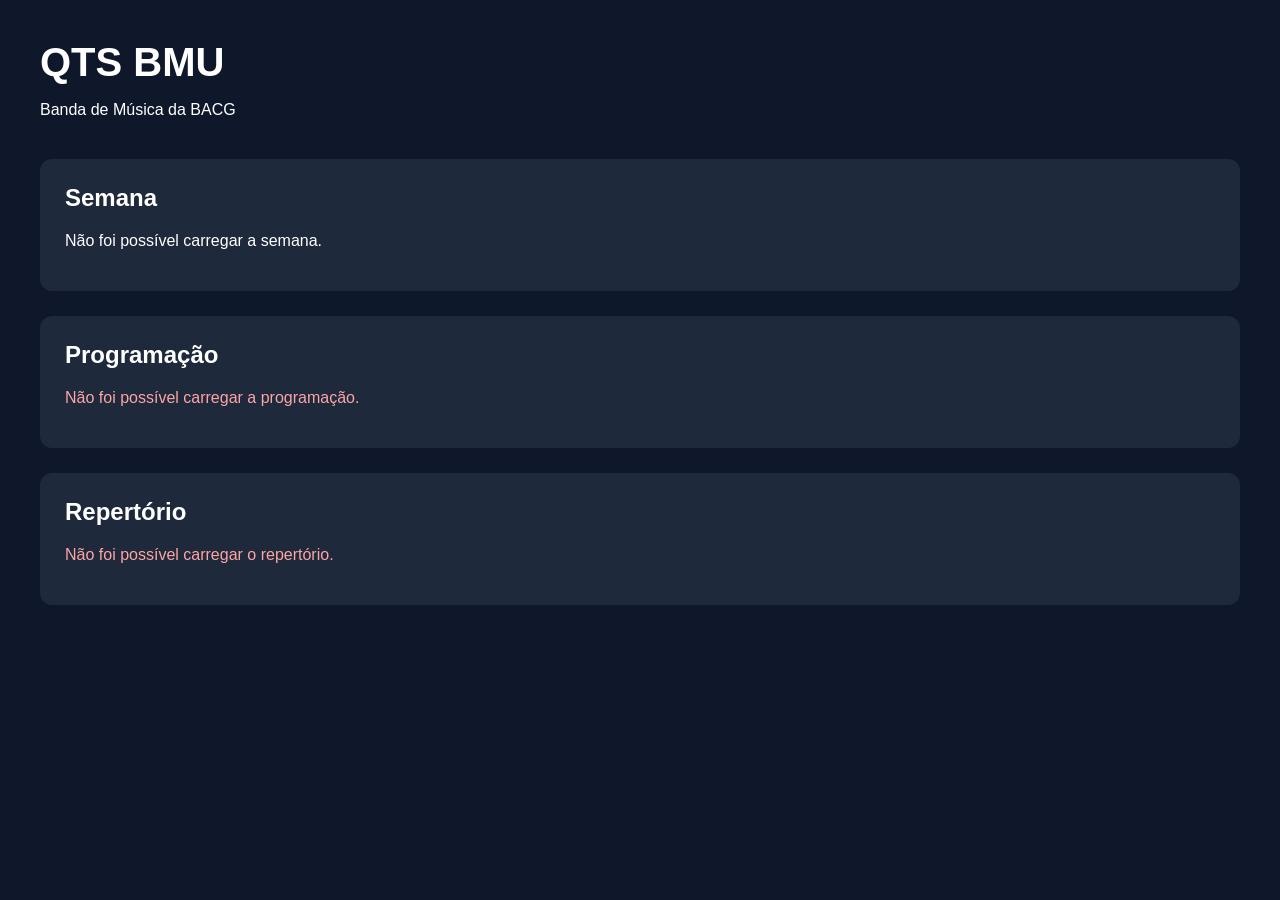
==== qts-bmu/index.html @ 1cc8f897 "feat: cria piloto do QTS BMU integrado ao Google Sheets" ====
<!DOCTYPE html>
<html lang="pt-BR">

<head>

<meta charset="UTF-8">

<meta name="viewport"
content="width=device-width, initial-scale=1.0">

<title>QTS BMU - BACG</title>

<link rel="stylesheet"
href="style.css">

</head>

<body>

<header>

<h1>QTS BMU</h1>

<p>Banda de Música da BACG</p>

</header>

<main>

<section id="informacoes">

<h2>Semana</h2>

<p id="semana">
Carregando...
</p>

</section>

<section>

<h2>Programação</h2>

<div id="programacao">

Carregando programação...

</div>

</section>

<section>

<h2>Repertório</h2>

<div id="repertorio">

Carregando repertório...

</div>

</section>

</main>

<script src="config.js"></script>
<script src="googleSheets.js"></script>
<script src="app.js"></script>

</body>

</html>
---- qts-bmu/style.css ----
body{

background:#0f172a;

color:white;

font-family:Arial,Helvetica,sans-serif;

margin:0;

padding:40px;

}

header{

margin-bottom:40px;

}

section{

background:#1e293b;

padding:25px;

margin-bottom:25px;

border-radius:12px;

}

h1{

margin:0;

font-size:2.5rem;

}

h2{

margin-top:0;

}

#semana {
  display: flex;
  flex-direction: column;
  gap: 0.55rem;
}

.ultima-atualizacao,
.aviso-programacao {
  color: #94a3b8;
  font-size: 0.9rem;
}

.mensagem-erro {
  color: #fca5a5;
}

.dia-card {
  overflow: hidden;
  margin-bottom: 1rem;
  border: 1px solid #334155;
  border-radius: 10px;
  background: #0f172a;
}

.dia-card-header {
  display: flex;
  justify-content: space-between;
  gap: 1rem;
  padding: 1rem;
  background: #273449;
}

.dia-card-header h3 {
  margin: 0;
}

.dia-card-header span {
  color: #94a3b8;
}

.atividade-item {
  display: grid;
  grid-template-columns: 90px 1fr;
  gap: 1rem;
  padding: 1rem;
  border-top: 1px solid #263449;
}

.atividade-item:first-child {
  border-top: none;
}

.atividade-item time {
  color: #93c5fd;
  font-weight: 700;
}

.atividade-conteudo {
  display: flex;
  flex-direction: column;
  gap: 0.3rem;
}

.atividade-conteudo span,
.atividade-conteudo small {
  color: #94a3b8;
}

.repertorio-grid {
  display: grid;
  gap: 1rem;
  grid-template-columns:
    repeat(auto-fit, minmax(260px, 1fr));
}

.obra-card {
  display: flex;
  gap: 1rem;
  padding: 1rem;
  border: 1px solid #334155;
  border-radius: 10px;
  background: #0f172a;
}

.obra-numero {
  display: grid;
  place-items: center;
  flex: 0 0 48px;
  height: 48px;
  border-radius: 10px;
  background: #2563eb;
  font-size: 1.1rem;
  font-weight: 800;
}

.obra-conteudo {
  min-width: 0;
}

.obra-conteudo h3 {
  margin: 0 0 0.5rem;
}

.obra-metadados {
  display: flex;
  flex-wrap: wrap;
  gap: 0.4rem;
}

.obra-metadados span {
  padding: 0.25rem 0.55rem;
  border-radius: 999px;
  background: #263449;
  color: #cbd5e1;
  font-size: 0.8rem;
}

.obra-metadados .status {
  background: rgba(37, 99, 235, 0.2);
  color: #93c5fd;
}

.botao-pdf {
  display: inline-flex;
  margin-top: 0.75rem;
  padding: 0.65rem 0.9rem;
  border-radius: 8px;
  background: #2563eb;
  color: white;
  font-weight: 700;
  text-decoration: none;
}

.pdf-indisponivel {
  display: block;
  margin-top: 0.75rem;
  color: #64748b;
  font-size: 0.85rem;
}

@media (max-width: 600px) {
  body {
    padding: 20px 12px;
  }

  .dia-card-header {
    flex-direction: column;
    gap: 0.25rem;
  }

  .atividade-item {
    grid-template-columns: 72px 1fr;
  }
}
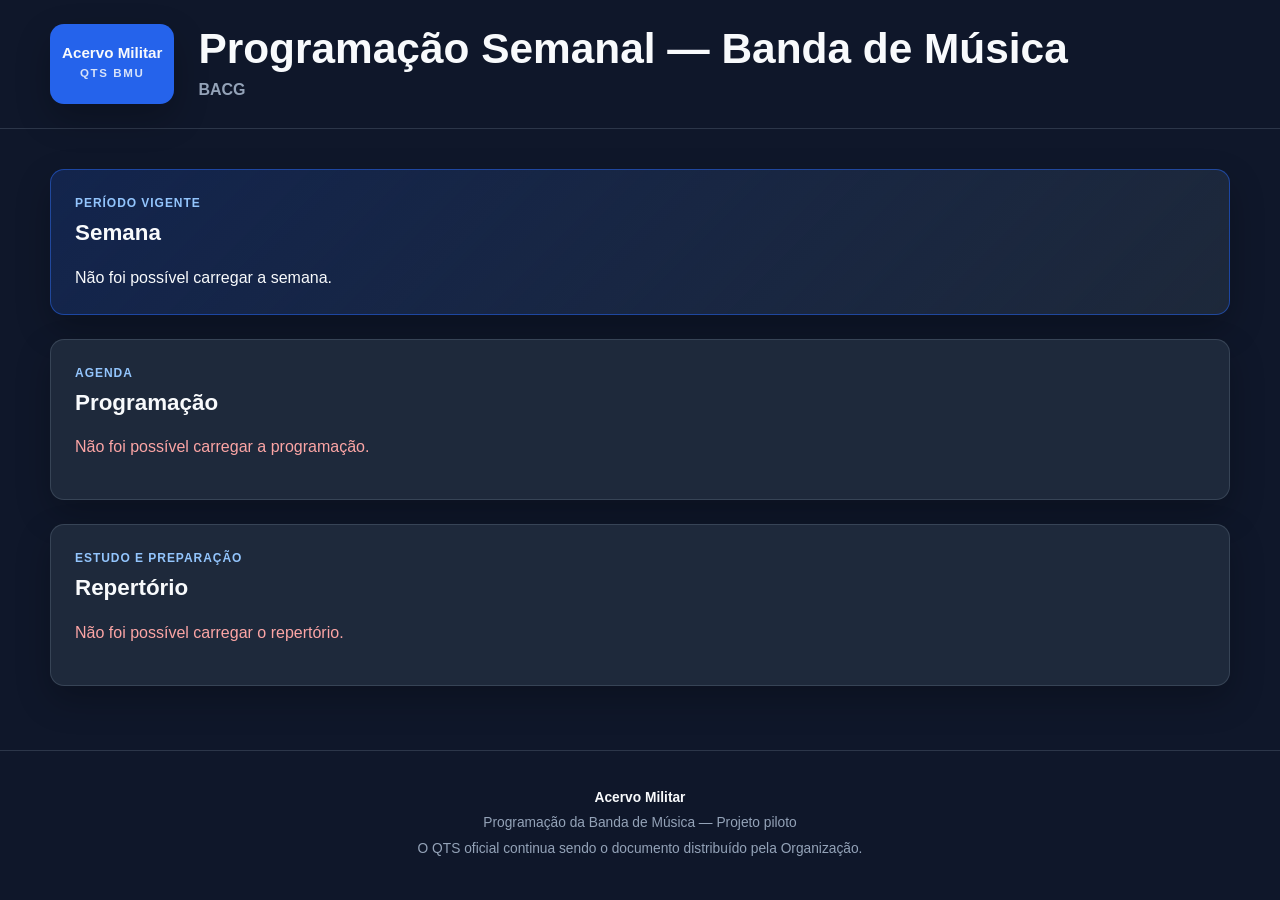
==== commit 12a9c25f: "feat: integra catálogo numerado e partituras ao QTS BACG" ====
--- a/qts-bmu/index.html
+++ b/qts-bmu/index.html
@@ -2,70 +2,82 @@
 <html lang="pt-BR">
 
 <head>
+  <meta charset="UTF-8">
 
-<meta charset="UTF-8">
+  <meta
+    name="viewport"
+    content="width=device-width, initial-scale=1.0"
+  >
 
-<meta name="viewport"
-content="width=device-width, initial-scale=1.0">
+  <title>Programação da Banda | BACG</title>
 
-<title>QTS BMU - BACG</title>
-
-<link rel="stylesheet"
-href="style.css">
-
+  <link rel="stylesheet" href="style.css">
 </head>
 
 <body>
 
-<header>
+  <header class="qts-header">
+    <div class="qts-header-content">
+      <div class="qts-brand">
+        <span class="qts-brand-name">Acervo Militar</span>
+        <span class="qts-brand-module">QTS BMU</span>
+      </div>
 
-<h1>QTS BMU</h1>
+      <div class="qts-header-text">
+        <h1>Programação Semanal — Banda de Música</h1>
+        <p>BACG</p>
+      </div>
+    </div>
+  </header>
 
-<p>Banda de Música da BACG</p>
+  <main class="qts-main">
 
-</header>
+    <section class="qts-section qts-week-section">
+      <div class="section-heading">
+        <span class="section-label">Período vigente</span>
+        <h2>Semana</h2>
+      </div>
 
-<main>
+      <div id="semana">
+        Carregando...
+      </div>
+    </section>
 
-<section id="informacoes">
+    <section class="qts-section">
+      <div class="section-heading">
+        <span class="section-label">Agenda</span>
+        <h2>Programação</h2>
+      </div>
 
-<h2>Semana</h2>
+      <div id="programacao">
+        Carregando programação...
+      </div>
+    </section>
 
-<p id="semana">
-Carregando...
-</p>
+    <section class="qts-section">
+      <div class="section-heading">
+        <span class="section-label">Estudo e preparação</span>
+        <h2>Repertório</h2>
+      </div>
 
-</section>
+      <div id="repertorio">
+        Carregando repertório...
+      </div>
+    </section>
 
-<section>
+  </main>
 
-<h2>Programação</h2>
+  <footer class="qts-footer">
+    <p><strong>Acervo Militar</strong></p>
+    <p>Programação da Banda de Música — Projeto piloto</p>
+    <p>
+      O QTS oficial continua sendo o documento distribuído pela Organização.
+    </p>
+  </footer>
 
-<div id="programacao">
-
-Carregando programação...
-
-</div>
-
-</section>
-
-<section>
-
-<h2>Repertório</h2>
-
-<div id="repertorio">
-
-Carregando repertório...
-
-</div>
-
-</section>
-
-</main>
-
-<script src="config.js"></script>
-<script src="googleSheets.js"></script>
-<script src="app.js"></script>
+  <script src="config.js"></script>
+  <script src="googleSheets.js"></script>
+  <script src="app.js"></script>
 
 </body>
 
--- a/qts-bmu/style.css
+++ b/qts-bmu/style.css
@@ -1,47 +1,145 @@
-body{
-
-background:#0f172a;
-
-color:white;
-
-font-family:Arial,Helvetica,sans-serif;
-
-margin:0;
-
-padding:40px;
-
-}
-
-header{
-
-margin-bottom:40px;
-
-}
-
-section{
-
-background:#1e293b;
-
-padding:25px;
-
-margin-bottom:25px;
-
-border-radius:12px;
-
-}
-
-h1{
-
-margin:0;
-
-font-size:2.5rem;
-
-}
-
-h2{
-
-margin-top:0;
-
+:root {
+  --bg: #0f172a;
+  --surface: #1e293b;
+  --surface-dark: #111827;
+  --surface-soft: #273449;
+  --primary: #2563eb;
+  --primary-soft: rgba(37, 99, 235, 0.18);
+  --text: #f8fafc;
+  --muted: #94a3b8;
+  --border: rgba(148, 163, 184, 0.22);
+  --danger: #fca5a5;
+  --max-width: 1180px;
+  --radius: 14px;
+  --shadow: 0 14px 35px rgba(0, 0, 0, 0.24);
+}
+
+*,
+*::before,
+*::after {
+  box-sizing: border-box;
+}
+
+html {
+  min-height: 100%;
+}
+
+body {
+  min-height: 100vh;
+  margin: 0;
+  background: var(--bg);
+  color: var(--text);
+  font-family: "Segoe UI", Arial, Helvetica, sans-serif;
+  line-height: 1.5;
+}
+
+button,
+input,
+select,
+textarea {
+  font: inherit;
+}
+
+a {
+  color: inherit;
+}
+
+.qts-header {
+  padding: 1.5rem;
+  border-bottom: 1px solid var(--border);
+  background: rgba(15, 23, 42, 0.96);
+}
+
+.qts-header-content {
+  width: min(100%, var(--max-width));
+  margin: 0 auto;
+  display: flex;
+  align-items: center;
+  gap: 1.5rem;
+}
+
+.qts-brand {
+  display: flex;
+  flex-direction: column;
+  align-items: center;
+  justify-content: center;
+  min-width: 7rem;
+  min-height: 5rem;
+  padding: 0.75rem;
+  border-radius: var(--radius);
+  background: var(--primary);
+  box-shadow: var(--shadow);
+  text-align: center;
+}
+
+.qts-brand-name {
+  font-size: 0.95rem;
+  font-weight: 800;
+  line-height: 1.1;
+}
+
+.qts-brand-module {
+  margin-top: 0.2rem;
+  font-size: 0.72rem;
+  font-weight: 800;
+  letter-spacing: 0.14em;
+  opacity: 0.85;
+}
+
+.qts-header-text h1 {
+  margin: 0;
+  font-size: clamp(1.55rem, 4vw, 2.65rem);
+  line-height: 1.08;
+}
+
+.qts-header-text p {
+  margin: 0.45rem 0 0;
+  color: var(--muted);
+  font-weight: 700;
+}
+
+.qts-main {
+  width: min(100% - 2rem, var(--max-width));
+  margin: 0 auto;
+  padding: 2.5rem 0;
+}
+
+.qts-section {
+  margin-bottom: 1.5rem;
+  padding: 1.5rem;
+  border: 1px solid var(--border);
+  border-radius: var(--radius);
+  background: var(--surface);
+  box-shadow: var(--shadow);
+}
+
+.qts-week-section {
+  border-color: rgba(37, 99, 235, 0.55);
+  background:
+    linear-gradient(
+      135deg,
+      var(--primary-soft),
+      rgba(30, 41, 59, 0.97)
+    );
+}
+
+.section-heading {
+  margin-bottom: 1rem;
+}
+
+.section-label {
+  display: block;
+  margin-bottom: 0.25rem;
+  color: #93c5fd;
+  font-size: 0.75rem;
+  font-weight: 800;
+  letter-spacing: 0.08em;
+  text-transform: uppercase;
+}
+
+.section-heading h2 {
+  margin: 0;
+  font-size: 1.4rem;
 }
 
 #semana {
@@ -50,101 +148,121 @@
   gap: 0.55rem;
 }
 
+#semana strong {
+  font-size: 1.2rem;
+}
+
 .ultima-atualizacao,
 .aviso-programacao {
-  color: #94a3b8;
+  color: var(--muted);
   font-size: 0.9rem;
 }
 
 .mensagem-erro {
-  color: #fca5a5;
+  color: var(--danger);
 }
 
 .dia-card {
   overflow: hidden;
   margin-bottom: 1rem;
-  border: 1px solid #334155;
-  border-radius: 10px;
-  background: #0f172a;
+  border: 1px solid var(--border);
+  border-radius: 12px;
+  background: var(--surface-dark);
+}
+
+.dia-card:last-child {
+  margin-bottom: 0;
 }
 
 .dia-card-header {
   display: flex;
+  align-items: center;
   justify-content: space-between;
   gap: 1rem;
-  padding: 1rem;
-  background: #273449;
+  padding: 1rem 1.15rem;
+  background: var(--surface-soft);
 }
 
 .dia-card-header h3 {
   margin: 0;
+  font-size: 1.1rem;
 }
 
 .dia-card-header span {
-  color: #94a3b8;
+  color: var(--muted);
+  font-weight: 600;
 }
 
 .atividade-item {
   display: grid;
-  grid-template-columns: 90px 1fr;
+  grid-template-columns: 88px 1fr;
+  gap: 1rem;
+  padding: 1rem 1.15rem;
+  border-top: 1px solid var(--border);
+}
+
+.atividade-item:first-child {
+  border-top: none;
+}
+
+.atividade-item time {
+  color: #93c5fd;
+  font-weight: 800;
+}
+
+.atividade-conteudo {
+  display: flex;
+  flex-direction: column;
+  gap: 0.3rem;
+}
+
+.atividade-conteudo span,
+.atividade-conteudo small {
+  color: var(--muted);
+}
+
+.repertorio-grid {
+  display: grid;
+  grid-template-columns:
+    repeat(auto-fit, minmax(270px, 1fr));
+  gap: 1rem;
+}
+
+.obra-card {
+  display: flex;
   gap: 1rem;
   padding: 1rem;
-  border-top: 1px solid #263449;
-}
-
-.atividade-item:first-child {
-  border-top: none;
-}
-
-.atividade-item time {
-  color: #93c5fd;
-  font-weight: 700;
-}
-
-.atividade-conteudo {
-  display: flex;
-  flex-direction: column;
-  gap: 0.3rem;
-}
-
-.atividade-conteudo span,
-.atividade-conteudo small {
-  color: #94a3b8;
-}
-
-.repertorio-grid {
-  display: grid;
-  gap: 1rem;
-  grid-template-columns:
-    repeat(auto-fit, minmax(260px, 1fr));
-}
-
-.obra-card {
-  display: flex;
-  gap: 1rem;
-  padding: 1rem;
-  border: 1px solid #334155;
-  border-radius: 10px;
-  background: #0f172a;
+  border: 1px solid var(--border);
+  border-radius: 12px;
+  background: var(--surface-dark);
 }
 
 .obra-numero {
   display: grid;
   place-items: center;
   flex: 0 0 48px;
+  width: 48px;
   height: 48px;
   border-radius: 10px;
-  background: #2563eb;
-  font-size: 1.1rem;
+  background: var(--primary);
+  font-size: 1.05rem;
   font-weight: 800;
 }
 
 .obra-conteudo {
   min-width: 0;
+  flex: 1;
 }
 
 .obra-conteudo h3 {
-  margin: 0 0 0.5rem;
+  margin: 0 0 0.55rem;
+  font-size: 1.1rem;
+}
+
+.obra-conteudo p {
+  margin: 0.7rem 0 0;
+  color: #cbd5e1;
+  font-size: 0.92rem;
 }
 
 .obra-metadados {
@@ -156,45 +274,116 @@
 .obra-metadados span {
   padding: 0.25rem 0.55rem;
   border-radius: 999px;
-  background: #263449;
+  background: var(--surface-soft);
   color: #cbd5e1;
-  font-size: 0.8rem;
+  font-size: 0.78rem;
+  font-weight: 700;
 }
 
 .obra-metadados .status {
-  background: rgba(37, 99, 235, 0.2);
+  background: var(--primary-soft);
   color: #93c5fd;
 }
 
 .botao-pdf {
   display: inline-flex;
-  margin-top: 0.75rem;
-  padding: 0.65rem 0.9rem;
+  align-items: center;
+  justify-content: center;
+  min-height: 2.55rem;
+  margin-top: 0.85rem;
+  padding: 0.65rem 0.95rem;
   border-radius: 8px;
-  background: #2563eb;
+  background: var(--primary);
   color: white;
   font-weight: 700;
   text-decoration: none;
 }
 
+.botao-pdf:hover {
+  filter: brightness(1.08);
+}
+
 .pdf-indisponivel {
   display: block;
-  margin-top: 0.75rem;
+  margin-top: 0.8rem;
   color: #64748b;
-  font-size: 0.85rem;
-}
-
-@media (max-width: 600px) {
-  body {
-    padding: 20px 12px;
+  font-size: 0.83rem;
+}
+
+.qts-footer {
+  padding: 2rem 1rem;
+  border-top: 1px solid var(--border);
+  color: var(--muted);
+  text-align: center;
+  font-size: 0.86rem;
+}
+
+.qts-footer p {
+  margin: 0.3rem 0;
+}
+
+.qts-footer strong {
+  color: var(--text);
+}
+
+@media (max-width: 680px) {
+  .qts-header {
+    padding: 1rem;
+  }
+
+  .qts-header-content {
+    align-items: flex-start;
+    flex-direction: column;
+  }
+
+  .qts-brand {
+    min-width: 6.5rem;
+    min-height: 4.5rem;
+  }
+
+  .qts-main {
+    width: min(100% - 1rem, var(--max-width));
+    padding: 1.5rem 0;
+  }
+
+  .qts-section {
+    padding: 1.1rem;
   }
 
   .dia-card-header {
+    align-items: flex-start;
     flex-direction: column;
     gap: 0.25rem;
   }
 
   .atividade-item {
-    grid-template-columns: 72px 1fr;
-  }
+    grid-template-columns: 68px 1fr;
+    gap: 0.75rem;
+    padding: 0.9rem;
+  }
+
+  .repertorio-grid {
+    grid-template-columns: 1fr;
+  }
+}
+.partituras-details {
+  margin-top: 0.85rem;
+}
+
+.partituras-details summary {
+  color: #93c5fd;
+  font-weight: 800;
+  cursor: pointer;
+}
+
+.partituras-lista {
+  display: flex;
+  flex-wrap: wrap;
+  gap: 0.55rem;
+  margin-top: 0.75rem;
+}
+
+.partituras-lista .botao-pdf {
+  margin-top: 0;
+  font-size: 0.86rem;
 }
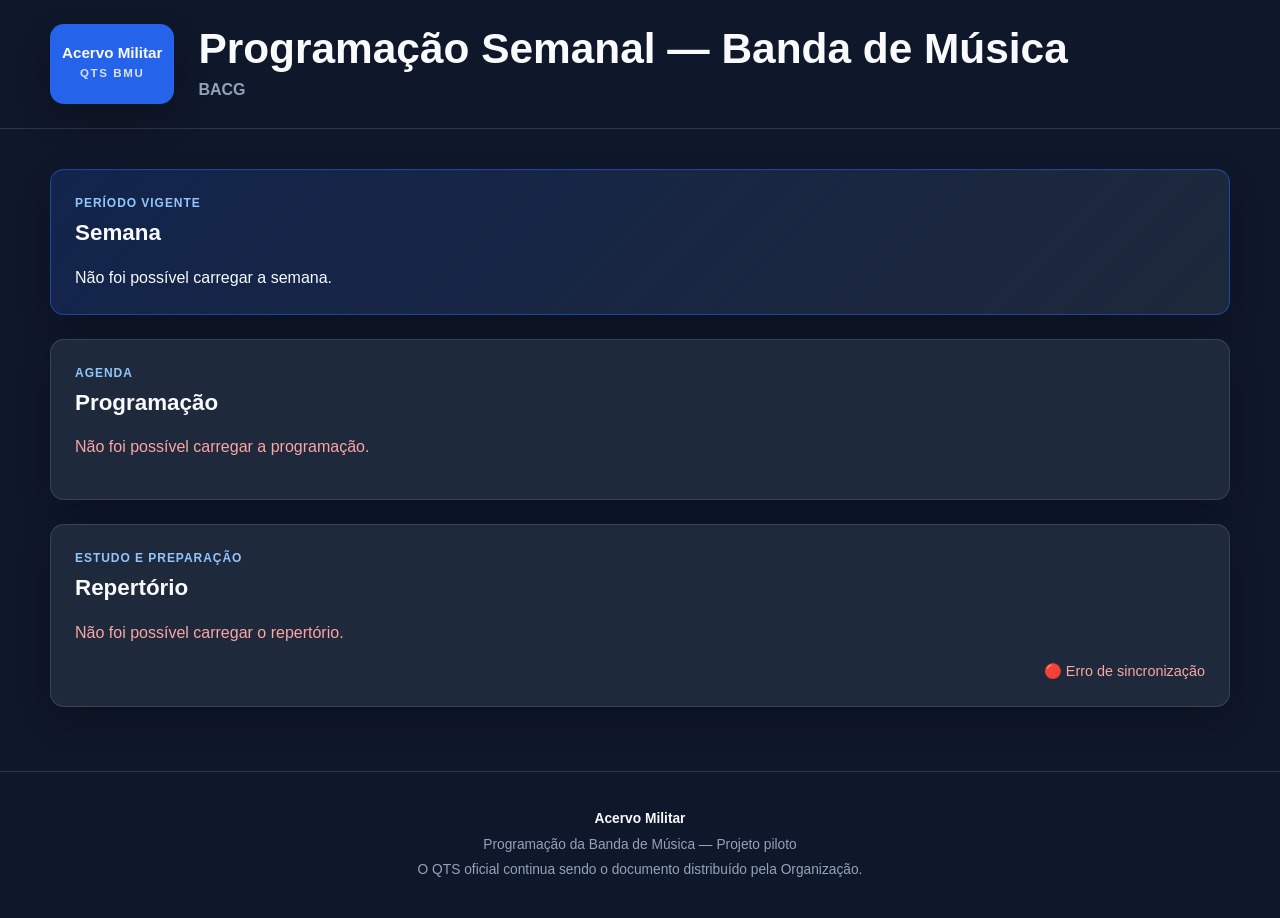
==== commit 8b90188f: "feat: finaliza beta do QTS BMU BACG" ====
--- a/qts-bmu/index.html
+++ b/qts-bmu/index.html
@@ -3,14 +3,8 @@
 
 <head>
   <meta charset="UTF-8">
-
-  <meta
-    name="viewport"
-    content="width=device-width, initial-scale=1.0"
-  >
-
+  <meta name="viewport" content="width=device-width, initial-scale=1.0">
   <title>Programação da Banda | BACG</title>
-
   <link rel="stylesheet" href="style.css">
 </head>
 
@@ -63,6 +57,10 @@
       <div id="repertorio">
         Carregando repertório...
       </div>
+
+      <div id="status-sincronizacao" class="status-sincronizacao">
+        Sincronizando...
+      </div>
     </section>
 
   </main>
--- a/qts-bmu/style.css
+++ b/qts-bmu/style.css
@@ -386,4 +386,34 @@
 .partituras-lista .botao-pdf {
   margin-top: 0;
   font-size: 0.86rem;
+}
+
+/* ==========================================
+   STATUS DE SINCRONIZAÇÃO
+========================================== */
+
+.status-sincronizacao {
+
+  margin-top: 1rem;
+
+  color: var(--muted);
+
+  font-size: .90rem;
+
+  text-align: right;
+
+  transition: color .25s ease;
+
+}
+
+.status-sincronizacao.atualizado {
+
+  color: #86efac;
+
+}
+
+.status-sincronizacao.erro {
+
+  color: #fca5a5;
+
 }
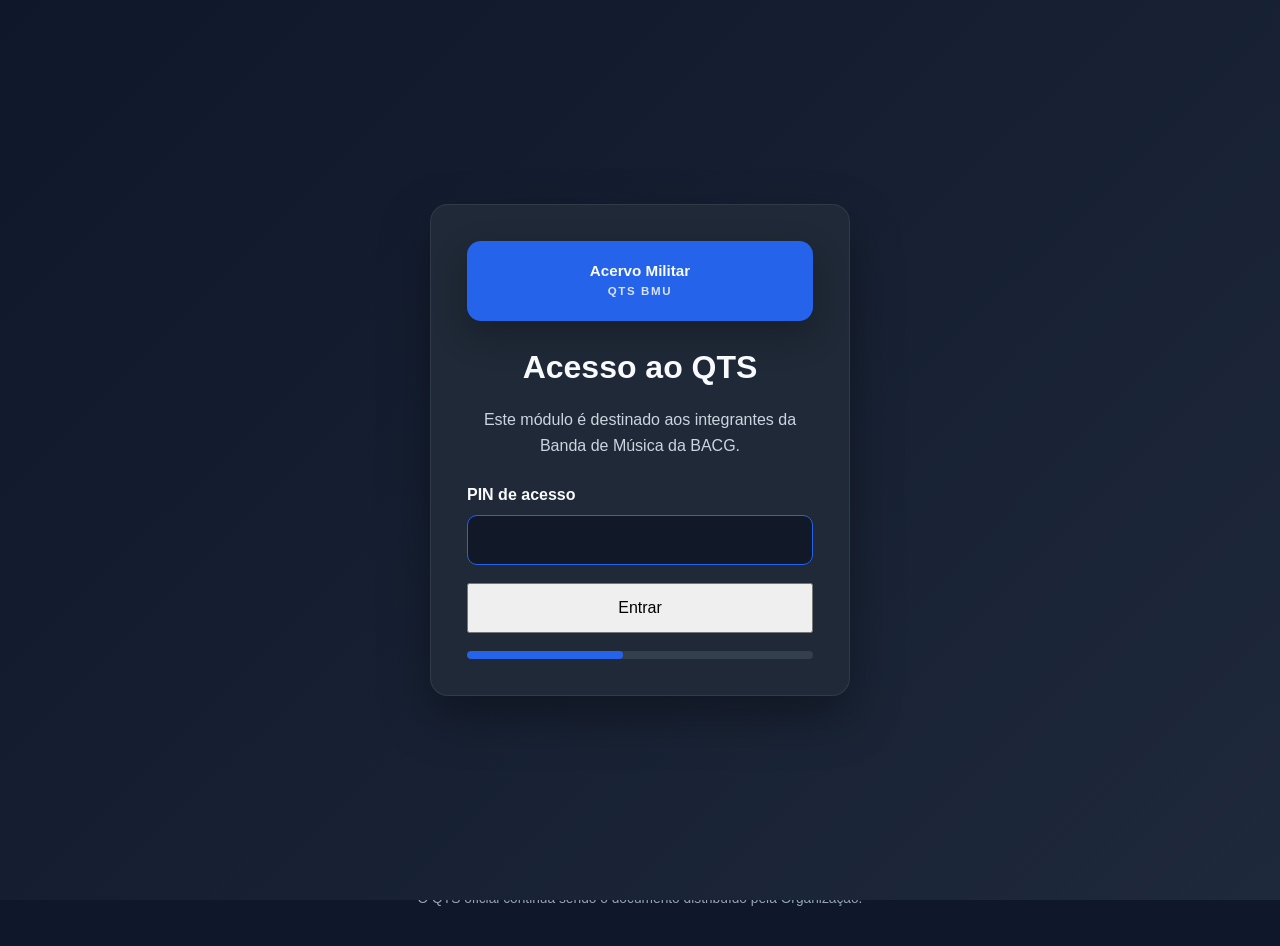
==== commit 54c2fe5b: "feat: integra QTS ao AMMB e finaliza acesso unico" ====
--- a/qts-bmu/index.html
+++ b/qts-bmu/index.html
@@ -9,6 +9,51 @@
 </head>
 
 <body>
+
+  <div id="qts-access-screen" class="qts-access-screen is-hidden">
+
+  <div class="qts-access-card">
+
+    <div class="qts-brand">
+      <span class="qts-brand-name">Acervo Militar</span>
+      <span class="qts-brand-module">QTS BMU</span>
+    </div>
+
+    <h1>Acesso ao QTS</h1>
+
+    <p>
+      Este módulo é destinado aos integrantes
+      da Banda de Música da BACG.
+    </p>
+
+    <label for="qts-pin">
+      PIN de acesso
+    </label>
+
+    <input
+      id="qts-pin"
+      type="password"
+      autocomplete="off">
+
+    <button id="btn-qts-access">
+
+      Entrar
+
+    </button>
+
+    <p
+      id="qts-access-message"
+      class="access-message">
+    </p>
+
+    <div
+  id="qts-loading-bar"
+  class="qts-loading-bar is-hidden">
+</div>
+
+  </div>
+
+</div>
 
   <header class="qts-header">
     <div class="qts-header-content">
@@ -65,6 +110,15 @@
 
   </main>
 
+  <div class="qts-navigation-actions">
+    <a
+      class="qts-discreet-link"
+      href="gestao/index.html"
+    >
+      Gestão
+    </a>
+  </div>
+
   <footer class="qts-footer">
     <p><strong>Acervo Militar</strong></p>
     <p>Programação da Banda de Música — Projeto piloto</p>
--- a/qts-bmu/style.css
+++ b/qts-bmu/style.css
@@ -416,4 +416,183 @@
 
   color: #fca5a5;
 
+}
+
+/* ==========================================
+   TELA DE ACESSO AO QTS
+========================================== */
+
+.qts-access-screen{
+
+  position:fixed;
+
+  inset:0;
+
+  display:flex;
+
+  justify-content:center;
+
+  align-items:center;
+
+  padding:24px;
+
+  background:
+    linear-gradient(
+      135deg,
+      #0f172a,
+      #1e293b
+    );
+
+  z-index:9999;
+
+}
+
+.qts-access-card{
+
+  width:min(100%,420px);
+
+  padding:36px;
+
+  border-radius:18px;
+
+  background:#1f2937;
+
+  border:1px solid rgba(255,255,255,.08);
+
+  text-align:center;
+
+  box-shadow:
+    0 20px 50px rgba(0,0,0,.35);
+
+}
+
+.qts-access-card h1{
+
+  margin:22px 0 12px;
+
+}
+
+.qts-access-card p{
+
+  color:#cbd5e1;
+
+  line-height:1.6;
+
+}
+
+.qts-access-card label{
+
+  display:block;
+
+  margin-top:24px;
+
+  margin-bottom:8px;
+
+  font-weight:700;
+
+  text-align:left;
+
+}
+
+.qts-access-card input{
+
+  width:100%;
+
+  min-height:48px;
+
+  padding:12px 14px;
+
+  border-radius:10px;
+
+  border:1px solid rgba(255,255,255,.12);
+
+  background:#111827;
+
+  color:white;
+
+  font:inherit;
+
+}
+
+.qts-access-card input:focus{
+
+  outline:none;
+
+  border-color:#2563eb;
+
+}
+
+#btn-qts-access{
+
+  width:100%;
+
+  min-height:50px;
+
+  margin-top:18px;
+
+}
+
+.qts-access-screen.is-hidden{
+
+  display:none;
+
+}
+
+/* ==========================================
+   CARREGAMENTO DO QTS
+========================================== */
+
+.qts-loading-bar {
+  width: 100%;
+  height: 8px;
+  margin-top: 18px;
+  overflow: hidden;
+  border-radius: 999px;
+  background: rgba(148, 163, 184, 0.18);
+}
+
+.qts-loading-bar::before {
+  content: "";
+  display: block;
+  width: 45%;
+  height: 100%;
+  border-radius: inherit;
+  background: var(--primary);
+  animation: qtsLoading 1.1s ease-in-out infinite;
+}
+
+@keyframes qtsLoading {
+  from {
+    transform: translateX(-120%);
+  }
+
+  to {
+    transform: translateX(250%);
+  }
+}
+
+/* ==========================================
+   NAVEGAÇÃO DISCRETA
+========================================== */
+
+.qts-navigation-actions {
+  display: flex;
+  justify-content: center;
+  padding: 0 1rem 1.5rem;
+}
+
+.qts-discreet-link {
+  color: #94a3b8;
+  font-size: 0.85rem;
+  font-weight: 700;
+  text-decoration: none;
+  opacity: 0.8;
+  transition:
+    color 0.2s ease,
+    opacity 0.2s ease;
+}
+
+.qts-discreet-link:hover {
+  color: #93c5fd;
+  opacity: 1;
 }
